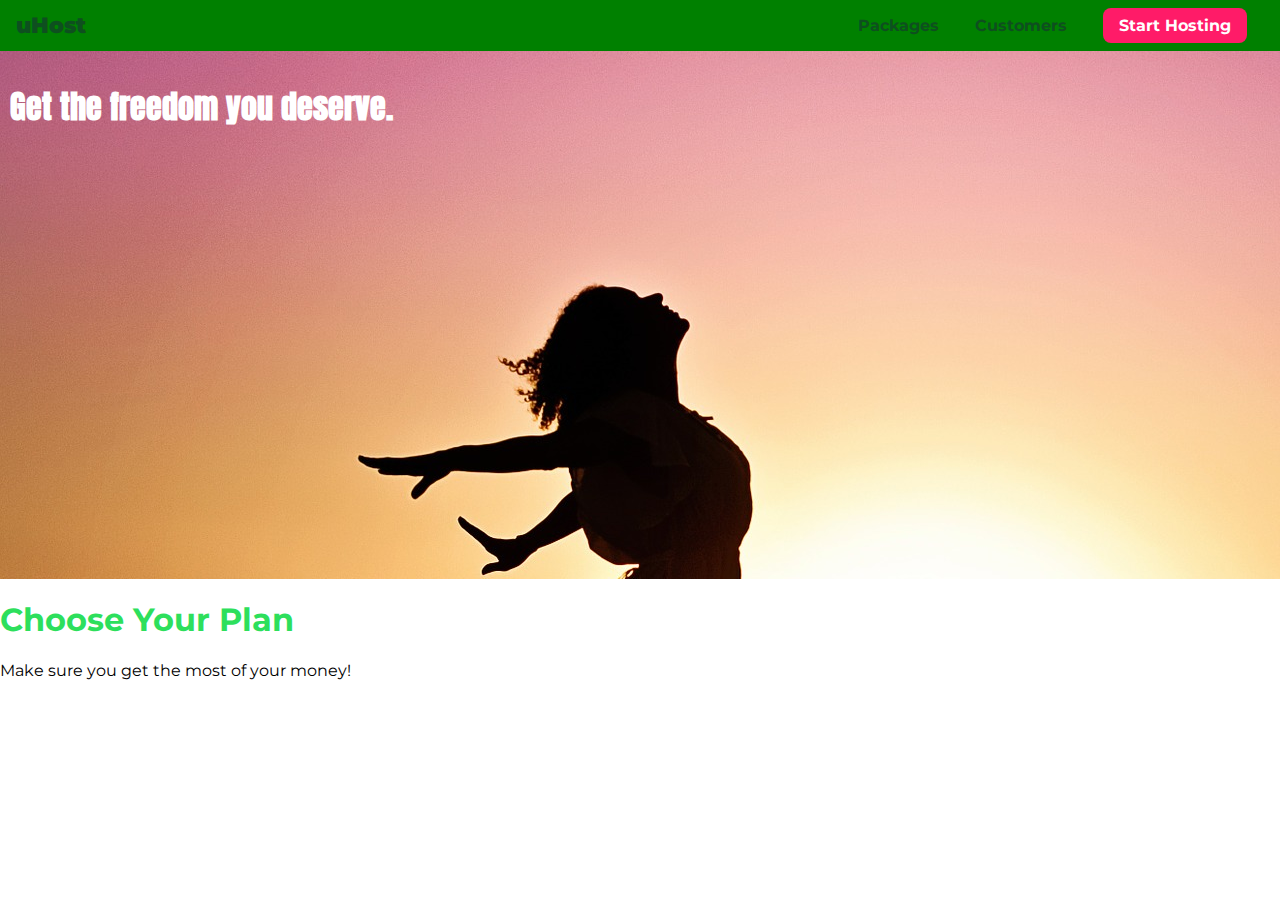
==== basics-01/index.html @ 537bc8cd "Initial Commit" ====
<!DOCTYPE html>
<html lang="en">

<head>
    <meta charset="UTF-8">
    <meta http-equiv="X-UA-Compatible" content="ie=edge">
    <title>uHost</title>
    <link rel="shortcut icon" href="favicon.png">
    <link href="https://fonts.googleapis.com/css2?family=Anton&family=Montserrat:wght@400;900&display=swap" rel="stylesheet">
    <link rel="stylesheet" href="main.css">
</head>

<body>
    <header class="main-header">
        <div>
            <a href="index.html" class="main-header__brand">
                uHost
            </a>
        </div>
        <nav class="main-nav">
            <ul class="main-nav__items">
                <li class="main-nav__item">
                    <a href="packages/index.html">Packages</a>
                </li>
                <li class="main-nav__item">
                    <a href="customers/index.html">Customers</a>
                </li>
                <li class="main-nav__item main-nav__item--cta">
                    <a href="start-hosting/index.html">Start Hosting</a>
                </li>
            </ul>
        </nav>
    </header>

    <main>
        <section id="product-overview">
            <h1>Get the freedom you deserve.</h1>
        </section>
        <section id="plans">
            <h1 class="section-title">Choose Your Plan</h1>
            <p>Make sure you get the most of your money!</p>
        </section>
    </main>
</body>

</html>
---- basics-01/main.css ----
* {
  box-sizing: border-box;
}

body {
  font-family: 'Montserrat', sans-serif;
  margin: 0;
}

#product-overview {
  background: url("freedom.jpg");
  padding: 10px;
  /* margin: 10px; */
  /* border-style: solid;
  border-color: black;
  border-width: 5px; */
  /* Below is the shorthand of the above border-* properties */
  /*border: 5px solid black;*/
  width: 100%;
  height: 528px;
}

#product-overview h1 {
  color: white;
  font-family: 'Anton', sans-serif;
}

.section-title {
  color: #2ddf5c;
}

/* h1 {
  font-family: sans-serif;
} */

.main-header {
  background: green;
  padding: 8px 16px;
  width: 100%;
}

.main-nav__item {
  display: inline-block;
  margin: 0 16px;
}

/* .main-nav__item > a::after {
  content: ' (Link)';
  color: red;
} */

.main-nav__item > a {
  color: #0e4f1f;
  text-decoration: none;
  font-weight: bold;
  padding: 3px 0;
}

.main-nav__item > a:hover,
.main-nav__item > a:active {
  color: white;
  border-bottom: 5px solid white;
}

.main-nav__item--cta {
  padding: 8px 0;
}

.main-nav__item--cta > a {
  color: white;
  background-color: #ff1b68;
  padding: 8px 16px;
  border-radius: 8px;
}

.main-nav__item--cta > a:hover,
.main-nav__item--cta > a:active {
  color: #ff1b68;
  background-color: white;
  border: none;
}

.main-nav__items {
  margin: 0;
  padding: 0;
  list-style: none;
}

.main-header > div {
  display: inline-block;
  vertical-align: middle;
}

.main-header__brand {
  color: #0e4f1f;
  text-decoration: none;
  font-weight: 900;
  font-size: 22px;
}

.main-nav {
  display: inline-block;
  text-align: right;
  width: calc(100% - 75px);
  vertical-align: middle;
}

/* p::first-letter { 
  color: red;
  font-size: 20px;
} */
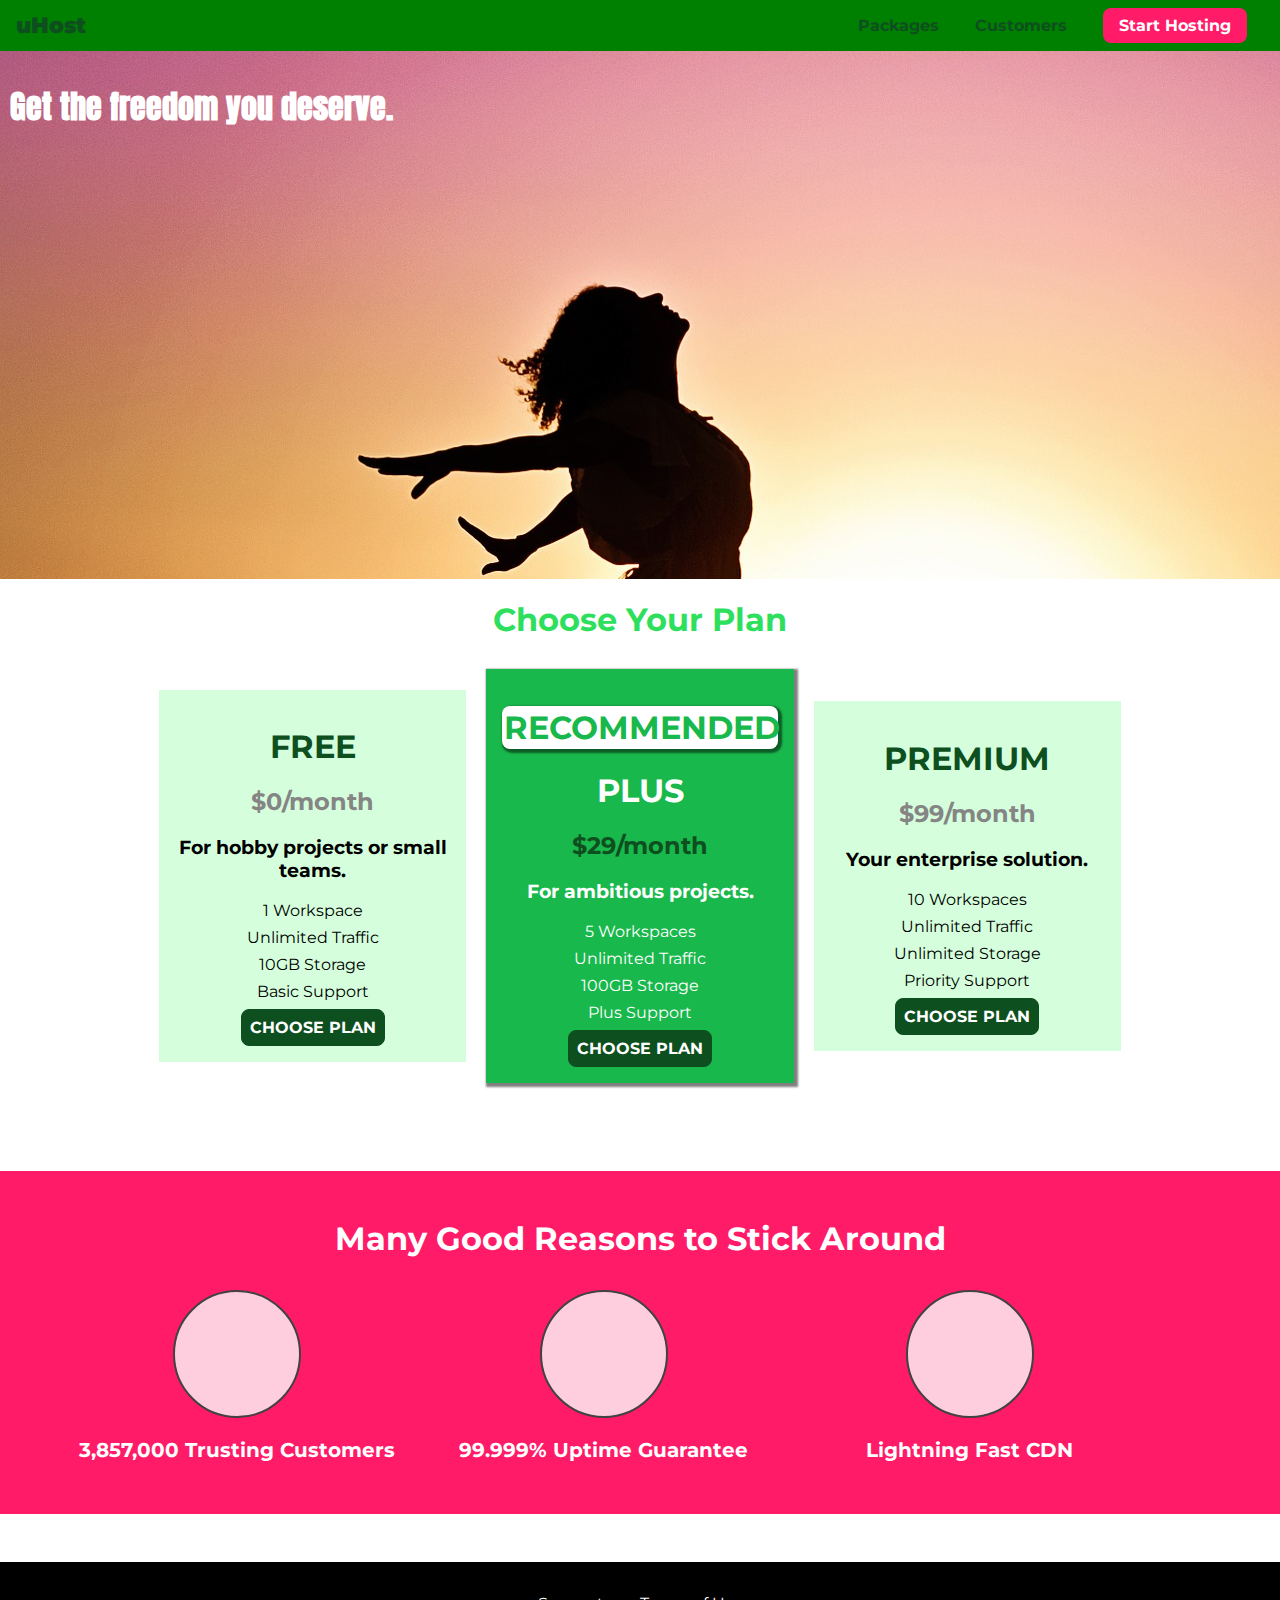
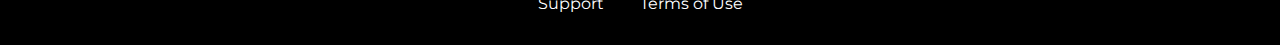
==== commit 7cb9d920: "feat: do module practicing the basics" ====
--- a/basics-01/index.html
+++ b/basics-01/index.html
@@ -7,6 +7,7 @@
     <title>uHost</title>
     <link rel="shortcut icon" href="favicon.png">
     <link href="https://fonts.googleapis.com/css2?family=Anton&family=Montserrat:wght@400;900&display=swap" rel="stylesheet">
+    <link rel="stylesheet" href="shared.css">
     <link rel="stylesheet" href="main.css">
 </head>
 
@@ -38,9 +39,89 @@
         </section>
         <section id="plans">
             <h1 class="section-title">Choose Your Plan</h1>
-            <p>Make sure you get the most of your money!</p>
+            <!-- <p>Make sure you get the most of your money!</p> -->
+            <div class="plan__list">
+                <article class="plan">
+                    <h1 class="plan__title">FREE</h1>
+                    <h2 class="plan__price">$0/month</h2>
+                    <h3>For hobby projects or small teams.</h3>
+                    <ul class="plan__features">
+                        <li class="plan__feature">1 Workspace</li>
+                        <li class="plan__feature">Unlimited Traffic</li>
+                        <li class="plan__feature">10GB Storage</li>
+                        <li class="plan__feature">Basic Support</li>
+                    </ul>
+                    <div>
+                        <button class="button">CHOOSE PLAN</button>
+                    </div>
+                </article>
+                <article class="plan plan--highlighted">
+                    <h1 class="plan__annotation">RECOMMENDED</h1>
+                    <h1 class="plan__title">PLUS</h1>
+                    <h2 class="plan__price">$29/month</h2>
+                    <h3>For ambitious projects.</h3>
+                    <ul class="plan__features">
+                        <li class="plan__feature">5 Workspaces</li>
+                        <li class="plan__feature">Unlimited Traffic</li>
+                        <li class="plan__feature">100GB Storage</li>
+                        <li class="plan__feature">Plus Support</li>
+                    </ul>
+                    <div>
+                        <button class="button">CHOOSE PLAN</button>
+                    </div>
+                </article>
+                <article class="plan">
+                    <h1 class="plan__title">PREMIUM</h1>
+                    <h2 class="plan__price">$99/month</h2>
+                    <h3>Your enterprise solution.</h3>
+                    <ul class="plan__features">
+                        <li class="plan__feature">10 Workspaces</li>
+                        <li class="plan__feature">Unlimited Traffic</li>
+                        <li class="plan__feature">Unlimited Storage</li>
+                        <li class="plan__feature">Priority Support</li>
+                    </ul>
+                    <div>
+                        <button class="button">CHOOSE PLAN</button>
+                    </div>
+                </article>
+            </div>
+        </section>
+        <section id="key-features">
+            <h1 class="section-title">Many Good Reasons to Stick Around</h1>
+            <ul>
+                <li class="key-feature">
+                    <div class="key-feature__image">
+
+                    </div>
+                    <p class="key-feature__description">3,857,000 Trusting Customers</p>
+                </li>
+                <li class="key-feature">
+                    <div class="key-feature__image">
+
+                    </div>
+                    <p class="key-feature__description">99.999% Uptime Guarantee</p>
+                </li>
+                <li class="key-feature">
+                    <div class="key-feature__image">
+
+                    </div>
+                    <p class="key-feature__description">Lightning Fast CDN</p>
+                </li>
+            </ul>
         </section>
     </main>
+    <footer class="main-footer">
+        <nav>
+            <ul class="main-footer__links">
+                <li class="main-footer__link">
+                    <a href="#">Support</a>
+                </li>
+                <li class="main-footer__link">
+                    <a href="#">Terms of Use</a>
+                </li>
+            </ul>
+        </nav>
+    </footer>
 </body>
 
 </html>--- a/basics-01/shared.css
+++ b/basics-01/shared.css
@@ -0,0 +1,134 @@
+.button {
+  background: #0e4f1f;
+  color: white;
+  font: inherit;
+  border: 1.5px solid #0e4f1f;
+  padding: 8px;
+  border-radius: 8px;
+  font-weight: bold;
+  cursor: pointer;
+}
+
+.button:hover,
+.buton:active {
+  background: white;
+  color: #0e4f1f;
+}
+
+.button:focus {
+  outline: none;
+}
+.main-header {
+  background: green;
+  padding: 8px 16px;
+  width: 100%;
+}
+
+.main-nav__item {
+  display: inline-block;
+  margin: 0 16px;
+}
+
+/* .main-nav__item > a::after {
+  content: ' (Link)';
+  color: red;
+} */
+
+.main-nav__item > a {
+  color: #0e4f1f;
+  text-decoration: none;
+  font-weight: bold;
+  padding: 3px 0;
+}
+
+.main-nav__item > a:hover,
+.main-nav__item > a:active {
+  color: white;
+  border-bottom: 5px solid white;
+}
+
+.main-nav__item--cta {
+  padding: 8px 0;
+}
+
+.main-nav__item--cta > a {
+  color: white;
+  background-color: #ff1b68;
+  padding: 8px 16px;
+  border-radius: 8px;
+}
+
+.main-nav__item--cta > a:hover,
+.main-nav__item--cta > a:active {
+  color: #ff1b68;
+  background-color: white;
+  border: none;
+}
+
+.main-nav__items {
+  margin: 0;
+  padding: 0;
+  list-style: none;
+}
+
+.main-header > div {
+  display: inline-block;
+  vertical-align: middle;
+}
+
+.main-header__brand {
+  color: #0e4f1f;
+  text-decoration: none;
+  font-weight: 900;
+  font-size: 22px;
+}
+
+.main-nav {
+  display: inline-block;
+  text-align: right;
+  width: calc(100% - 75px);
+  vertical-align: middle;
+}
+
+/* p::first-letter { 
+  color: red;
+  font-size: 20px;
+} */
+
+.main-footer {
+  background: black;
+  /* color: white; */
+  padding: 32px;
+  margin-top: 48px;
+}
+
+.main-footer__links {
+  list-style: none;
+  margin: 0;
+  padding: 0;
+  text-align: center;
+}
+
+.main-footer__link {
+  display: inline-block;
+  margin: 0 16px;
+}
+
+.main-footer__link a {
+  color: white;
+  text-decoration: none;
+}
+
+.main-footer__link a:hover,
+.main-footer__link a:active {
+  color: #ccc;
+}
+
+* {
+  box-sizing: border-box;
+}
+
+body {
+  font-family: 'Montserrat', sans-serif;
+  margin: 0;
+}
--- a/basics-01/main.css
+++ b/basics-01/main.css
@@ -1,14 +1,5 @@
-* {
-  box-sizing: border-box;
-}
-
-body {
-  font-family: 'Montserrat', sans-serif;
-  margin: 0;
-}
-
 #product-overview {
-  background: url("freedom.jpg");
+  background: url('freedom.jpg');
   padding: 10px;
   /* margin: 10px; */
   /* border-style: solid;
@@ -25,87 +16,102 @@
   font-family: 'Anton', sans-serif;
 }
 
+.plan__list {
+  width: 80%;
+  text-align: center;
+  margin: auto;
+}
+
+.plan {
+  background: #d5ffdc;
+  text-align: center;
+  padding: 16px;
+  margin: 8px;
+  display: inline-block;
+  width: 30%;
+  vertical-align: middle;
+}
+
+.plan--highlighted {
+  background: #19b84c;
+  color: white;
+  box-shadow: 2px 2px 2px 2px rgba(0, 0, 0, 0.5);
+}
+
+.plan__annotation {
+  background: white;
+  color: #19b84c;
+  padding: 2px;
+  box-shadow: 2px 2px 2px 2px rgba(0, 0, 0, 0.5);
+  border-radius: 8px;
+}
+
+.plan__title {
+  color: #0e4f1f;
+}
+
+.plan__price {
+  color: #858585;
+}
+
+.plan--highlighted .plan__title {
+  color: white;
+}
+
+.plan--highlighted .plan__price {
+  color: #0e4f1f;
+}
+
+.plan__features {
+  list-style: none;
+  margin: 0;
+  padding: 0;
+}
+
+/*.plan__features > li*/
+.plan__feature {
+  margin: 8px 0px;
+}
+
+#key-features {
+  background: #ff1b68;
+  margin-top: 80px;
+  padding: 16px;
+}
+
+#key-features .section-title {
+  color: white;
+  margin: 32px;
+}
+
+.key-feature {
+  display: inline-block;
+  width: 30%;
+  vertical-align: middle;
+}
+
+.key-feature__image {
+  background: #ffcede;
+  border-radius: 50%;
+  width: 128px;
+  height: 128px;
+  margin: auto;
+  border: 2px solid #424242;
+  border-radius: 50%;
+}
+
+.key-feature__description {
+  text-align: center;
+  font-weight: bold;
+  color: white;
+  font-size: 20px;
+}
+
 .section-title {
   color: #2ddf5c;
+  text-align: center;
 }
 
 /* h1 {
   font-family: sans-serif;
 } */
-
-.main-header {
-  background: green;
-  padding: 8px 16px;
-  width: 100%;
-}
-
-.main-nav__item {
-  display: inline-block;
-  margin: 0 16px;
-}
-
-/* .main-nav__item > a::after {
-  content: ' (Link)';
-  color: red;
-} */
-
-.main-nav__item > a {
-  color: #0e4f1f;
-  text-decoration: none;
-  font-weight: bold;
-  padding: 3px 0;
-}
-
-.main-nav__item > a:hover,
-.main-nav__item > a:active {
-  color: white;
-  border-bottom: 5px solid white;
-}
-
-.main-nav__item--cta {
-  padding: 8px 0;
-}
-
-.main-nav__item--cta > a {
-  color: white;
-  background-color: #ff1b68;
-  padding: 8px 16px;
-  border-radius: 8px;
-}
-
-.main-nav__item--cta > a:hover,
-.main-nav__item--cta > a:active {
-  color: #ff1b68;
-  background-color: white;
-  border: none;
-}
-
-.main-nav__items {
-  margin: 0;
-  padding: 0;
-  list-style: none;
-}
-
-.main-header > div {
-  display: inline-block;
-  vertical-align: middle;
-}
-
-.main-header__brand {
-  color: #0e4f1f;
-  text-decoration: none;
-  font-weight: 900;
-  font-size: 22px;
-}
-
-.main-nav {
-  display: inline-block;
-  text-align: right;
-  width: calc(100% - 75px);
-  vertical-align: middle;
-}
-
-/* p::first-letter { 
-  color: red;
-  font-size: 20px;
-} */
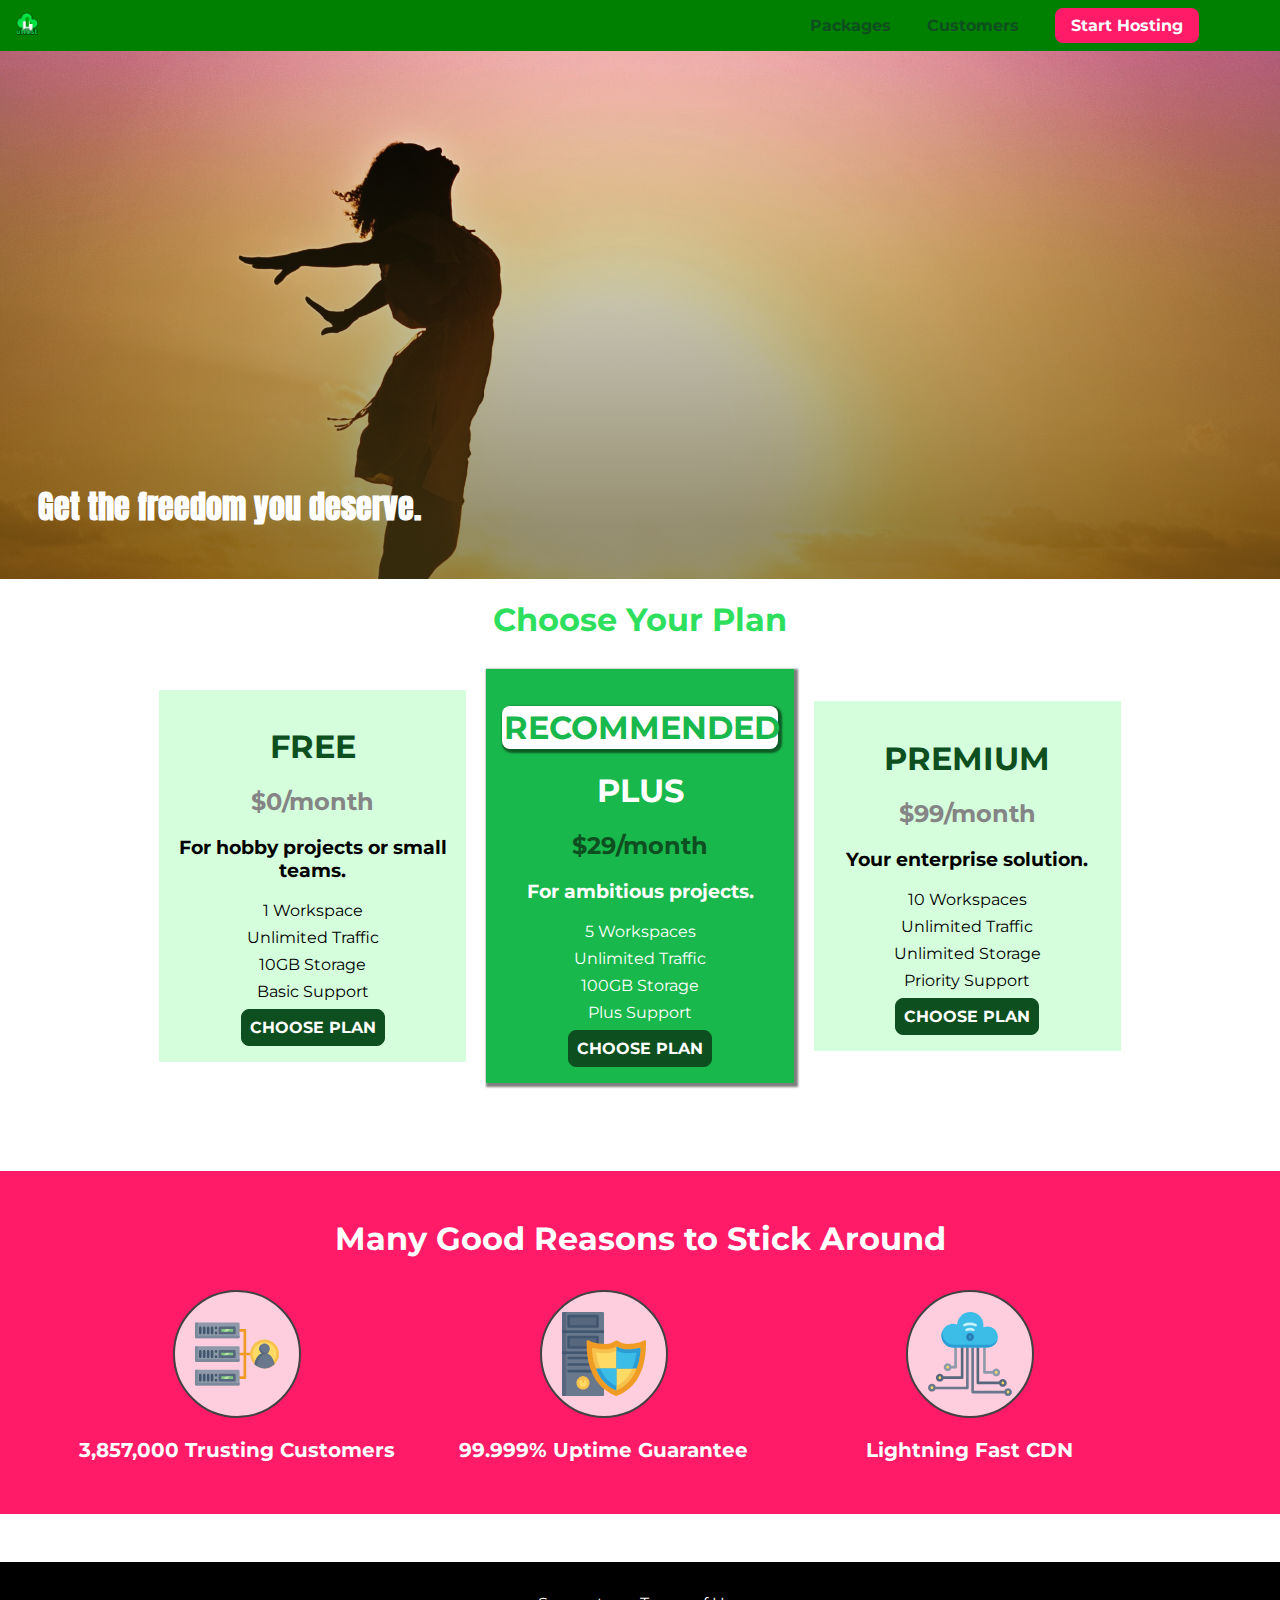
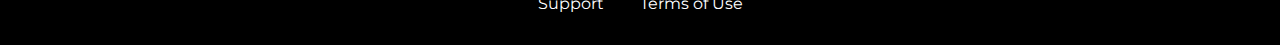
==== commit 286b7f3b: "feat: complete position and images modules" ====
--- a/basics-01/index.html
+++ b/basics-01/index.html
@@ -15,7 +15,7 @@
     <header class="main-header">
         <div>
             <a href="index.html" class="main-header__brand">
-                uHost
+                <img src="images/uhost-icon.png" alt="uHost - Your favorite hosting company" />
             </a>
         </div>
         <nav class="main-nav">
@@ -91,19 +91,184 @@
             <ul>
                 <li class="key-feature">
                     <div class="key-feature__image">
-
+                        <svg viewBox="0 0 512 512">
+                            <path style="fill:#F09B24;" d="M344,248h-32V112c0-4.418-3.582-8-8-8h-40c-4.418,0-8,3.582-8,8s3.582,8,8,8h32v128h-32  c-4.418,0-8,3.582-8,8s3.582,8,8,8h32v128h-32c-4.418,0-8,3.582-8,8s3.582,8,8,8h40c4.418,0,8-3.582,8-8V264h32c4.418,0,8-3.582,8-8  S348.418,248,344,248z"
+                            />
+                            <path style="fill:#8E9AA9;" d="M264,64H8c-4.418,0-8,3.582-8,8v80c0,4.418,3.582,8,8,8h256c4.418,0,8-3.582,8-8V72  C272,67.582,268.418,64,264,64z"
+                            />
+                            <path style="fill:#7C899B;" d="M24,144c-4.418,0-8-3.582-8-8V64H8c-4.418,0-8,3.582-8,8v80c0,4.418,3.582,8,8,8h256  c4.418,0,8-3.582,8-8v-8H24z"
+                            />
+                            <rect x="152" y="96" style="fill:#B8E3A8;" width="88" height="32" />
+                            <g>
+                                <polygon style="fill:#7EC97D;" points="152,96 152,128 166,128 198,96  " />
+                                <polygon style="fill:#7EC97D;" points="220,96 188,128 240,128 240,96  " />
+                            </g>
+                            <path style="fill:#56677E;" d="M240,136h-88c-4.418,0-8-3.582-8-8V96c0-4.418,3.582-8,8-8h88c4.418,0,8,3.582,8,8v32  C248,132.418,244.418,136,240,136z M160,120h72v-16h-72V120z"
+                            />
+                            <g>
+                                <path style="fill:#435670;" d="M32,136c-4.418,0-8-3.582-8-8V96c0-4.418,3.582-8,8-8s8,3.582,8,8v32C40,132.418,36.418,136,32,136z   "
+                                />
+                                <path style="fill:#435670;" d="M56,136c-4.418,0-8-3.582-8-8V96c0-4.418,3.582-8,8-8s8,3.582,8,8v32C64,132.418,60.418,136,56,136z   "
+                                />
+                                <path style="fill:#435670;" d="M80,136c-4.418,0-8-3.582-8-8V96c0-4.418,3.582-8,8-8s8,3.582,8,8v32C88,132.418,84.418,136,80,136z   "
+                                />
+                                <path style="fill:#435670;" d="M104,136c-4.418,0-8-3.582-8-8V96c0-4.418,3.582-8,8-8s8,3.582,8,8v32   C112,132.418,108.418,136,104,136z"
+                                />
+                                <path style="fill:#435670;" d="M128,105c-4.418,0-8-3.582-8-8v-1c0-4.418,3.582-8,8-8s8,3.582,8,8v1   C136,101.418,132.418,105,128,105z"
+                                />
+                                <path style="fill:#435670;" d="M128,136c-4.418,0-8-3.582-8-8v-1c0-4.418,3.582-8,8-8s8,3.582,8,8v1   C136,132.418,132.418,136,128,136z"
+                                />
+                            </g>
+                            <path style="fill:#8E9AA9;" d="M264,208H8c-4.418,0-8,3.582-8,8v80c0,4.418,3.582,8,8,8h256c4.418,0,8-3.582,8-8v-80  C272,211.582,268.418,208,264,208z"
+                            />
+                            <path style="fill:#7C899B;" d="M24,288c-4.418,0-8-3.582-8-8v-72H8c-4.418,0-8,3.582-8,8v80c0,4.418,3.582,8,8,8h256  c4.418,0,8-3.582,8-8v-8H24z"
+                            />
+                            <rect x="152" y="240" style="fill:#B8E3A8;" width="88" height="32" />
+                            <g>
+                                <polygon style="fill:#7EC97D;" points="152,240 152,272 166,272 198,240  " />
+                                <polygon style="fill:#7EC97D;" points="220,240 188,272 240,272 240,240  " />
+                            </g>
+                            <path style="fill:#56677E;" d="M240,280h-88c-4.418,0-8-3.582-8-8v-32c0-4.418,3.582-8,8-8h88c4.418,0,8,3.582,8,8v32  C248,276.418,244.418,280,240,280z M160,264h72v-16h-72V264z"
+                            />
+                            <g>
+                                <path style="fill:#435670;" d="M32,280c-4.418,0-8-3.582-8-8v-32c0-4.418,3.582-8,8-8s8,3.582,8,8v32C40,276.418,36.418,280,32,280   z"
+                                />
+                                <path style="fill:#435670;" d="M56,280c-4.418,0-8-3.582-8-8v-32c0-4.418,3.582-8,8-8s8,3.582,8,8v32C64,276.418,60.418,280,56,280   z"
+                                />
+                                <path style="fill:#435670;" d="M80,280c-4.418,0-8-3.582-8-8v-32c0-4.418,3.582-8,8-8s8,3.582,8,8v32C88,276.418,84.418,280,80,280   z"
+                                />
+                                <path style="fill:#435670;" d="M104,280c-4.418,0-8-3.582-8-8v-32c0-4.418,3.582-8,8-8s8,3.582,8,8v32   C112,276.418,108.418,280,104,280z"
+                                />
+                                <path style="fill:#435670;" d="M128,249c-4.418,0-8-3.582-8-8v-1c0-4.418,3.582-8,8-8s8,3.582,8,8v1   C136,245.418,132.418,249,128,249z"
+                                />
+                                <path style="fill:#435670;" d="M128,280c-4.418,0-8-3.582-8-8v-1c0-4.418,3.582-8,8-8s8,3.582,8,8v1   C136,276.418,132.418,280,128,280z"
+                                />
+                            </g>
+                            <path style="fill:#8E9AA9;" d="M264,352H8c-4.418,0-8,3.582-8,8v80c0,4.418,3.582,8,8,8h256c4.418,0,8-3.582,8-8v-80  C272,355.582,268.418,352,264,352z"
+                            />
+                            <path style="fill:#7C899B;" d="M24,432c-4.418,0-8-3.582-8-8v-72H8c-4.418,0-8,3.582-8,8v80c0,4.418,3.582,8,8,8h256  c4.418,0,8-3.582,8-8v-8H24z"
+                            />
+                            <rect x="152" y="384" style="fill:#B8E3A8;" width="88" height="32" />
+                            <g>
+                                <polygon style="fill:#7EC97D;" points="152,384 152,416 166,416 198,384  " />
+                                <polygon style="fill:#7EC97D;" points="220,384 188,416 240,416 240,384  " />
+                            </g>
+                            <path style="fill:#56677E;" d="M240,424h-88c-4.418,0-8-3.582-8-8v-32c0-4.418,3.582-8,8-8h88c4.418,0,8,3.582,8,8v32  C248,420.418,244.418,424,240,424z M160,408h72v-16h-72V408z"
+                            />
+                            <g>
+                                <path style="fill:#435670;" d="M32,424c-4.418,0-8-3.582-8-8v-32c0-4.418,3.582-8,8-8s8,3.582,8,8v32C40,420.418,36.418,424,32,424   z"
+                                />
+                                <path style="fill:#435670;" d="M56,424c-4.418,0-8-3.582-8-8v-32c0-4.418,3.582-8,8-8s8,3.582,8,8v32C64,420.418,60.418,424,56,424   z"
+                                />
+                                <path style="fill:#435670;" d="M80,424c-4.418,0-8-3.582-8-8v-32c0-4.418,3.582-8,8-8s8,3.582,8,8v32C88,420.418,84.418,424,80,424   z"
+                                />
+                                <path style="fill:#435670;" d="M104,424c-4.418,0-8-3.582-8-8v-32c0-4.418,3.582-8,8-8s8,3.582,8,8v32   C112,420.418,108.418,424,104,424z"
+                                />
+                                <path style="fill:#435670;" d="M128,393c-4.418,0-8-3.582-8-8v-1c0-4.418,3.582-8,8-8s8,3.582,8,8v1   C136,389.418,132.418,393,128,393z"
+                                />
+                                <path style="fill:#435670;" d="M128,424c-4.418,0-8-3.582-8-8v-1c0-4.418,3.582-8,8-8s8,3.582,8,8v1   C136,420.418,132.418,424,128,424z"
+                                />
+                            </g>
+                            <path style="fill:#F7C14D;" d="M424,168c-48.523,0-88,39.477-88,88s39.477,88,88,88s88-39.477,88-88S472.523,168,424,168z" />
+                            <path style="fill:#FFDB66;" d="M424,184c-39.701,0-72,32.299-72,72s32.299,72,72,72s72-32.299,72-72S463.701,184,424,184z" />
+                            <path style="fill:#69788D;" d="M484.893,314.16C476.393,274.588,451.922,248,424,248s-52.393,26.588-60.893,66.16  c-0.605,2.82,0.354,5.749,2.511,7.664C381.731,336.124,402.465,344,424,344s42.269-7.876,58.381-22.176  C484.539,319.909,485.498,316.98,484.893,314.16z"
+                            />
+                            <path style="fill:#56677E;" d="M434.053,249.171C430.768,248.403,427.411,248,424,248c-27.922,0-52.393,26.588-60.893,66.16  c-0.605,2.82,0.354,5.749,2.511,7.664c3.383,3.002,6.979,5.703,10.734,8.125C384.904,286.243,407.373,255.378,434.053,249.171z"
+                            />
+                            <path style="fill:#69788D;" d="M424,192c-17.645,0-32,14.355-32,32s14.355,32,32,32s32-14.355,32-32S441.645,192,424,192z" />
+                            <path style="fill:#56677E;" d="M432,248c-17.645,0-32-14.355-32-32c0-6.783,2.128-13.076,5.742-18.258  C397.444,203.53,392,213.138,392,224c0,17.645,14.355,32,32,32c10.862,0,20.471-5.444,26.258-13.742  C445.076,245.872,438.783,248,432,248z"
+                            />
+
+                        </svg>
                     </div>
                     <p class="key-feature__description">3,857,000 Trusting Customers</p>
                 </li>
                 <li class="key-feature">
                     <div class="key-feature__image">
-
+                        <svg viewBox="0 0 512 512">
+                            <path style="fill:#69788D;" d="M248,0H8C3.582,0,0,3.582,0,8v496c0,4.418,3.582,8,8,8h240c4.418,0,8-3.582,8-8V8  C256,3.582,252.418,0,248,0z"
+                            />
+                            <path style="fill:#56677E;" d="M24,504V8c0-4.418,3.582-8,8-8H8C3.582,0,0,3.582,0,8v496c0,4.418,3.582,8,8,8h24  C27.582,512,24,508.418,24,504z"
+                            />
+                            <g>
+                                <rect x="0" y="112" style="fill:#435670;" width="256" height="16" />
+                                <rect x="0" y="240" style="fill:#435670;" width="256" height="16" />
+                            </g>
+                            <path style="fill:#F7C14D;" d="M128,392c-22.056,0-40,17.944-40,40s17.944,40,40,40s40-17.944,40-40S150.056,392,128,392z" />
+                            <path style="fill:#FFDB66;" d="M128,408c-13.233,0-24,10.767-24,24s10.767,24,24,24s24-10.767,24-24S141.233,408,128,408z" />
+                            <path style="fill:#F7C14D;" d="M128,392c-2.739,0-5.414,0.278-8,0.805V424c0,4.418,3.582,8,8,8c4.418,0,8-3.582,8-8v-31.195  C133.414,392.278,130.739,392,128,392z"
+                            />
+                            <g>
+                                <path style="fill:#435670;" d="M216,288H40c-4.418,0-8-3.582-8-8s3.582-8,8-8h176c4.418,0,8,3.582,8,8S220.418,288,216,288z"
+                                />
+                                <path style="fill:#435670;" d="M216,328H40c-4.418,0-8-3.582-8-8s3.582-8,8-8h176c4.418,0,8,3.582,8,8S220.418,328,216,328z"
+                                />
+                                <path style="fill:#435670;" d="M216,368H40c-4.418,0-8-3.582-8-8s3.582-8,8-8h176c4.418,0,8,3.582,8,8S220.418,368,216,368z"
+                                />
+                                <path style="fill:#435670;" d="M216,16H40c-4.418,0-8,3.582-8,8v64c0,4.418,3.582,8,8,8h176c4.418,0,8-3.582,8-8V24   C224,19.582,220.418,16,216,16z"
+                                />
+                            </g>
+                            <rect x="48" y="32" style="fill:#56677E;" width="160" height="48" />
+                            <path style="fill:#435670;" d="M216,144H40c-4.418,0-8,3.582-8,8v64c0,4.418,3.582,8,8,8h176c4.418,0,8-3.582,8-8v-64  C224,147.582,220.418,144,216,144z"
+                            />
+                            <rect x="48" y="160" style="fill:#56677E;" width="160" height="48" />
+                            <path style="fill:#F09B24;" d="M511.747,180.237c-0.194-6.537-8.107-10.107-13.135-5.894c-5.6,4.693-42.904,21.282-98.514,21.282  c-33.45,0-64.625-20.999-64.929-21.206c-2.9-1.991-6.764-1.85-9.512,0.346c-2.677,2.135-27.201,20.86-63.793,20.86  c-55.607,0-92.914-16.589-98.515-21.282c-5.028-4.211-12.941-0.645-13.135,5.894c-1.634,54.834,4.655,105.941,18.693,151.903  c12.096,39.604,29.759,74.047,52.497,102.373c27.538,34.304,62.743,59.882,104.66,76.045c3.069,1.918,6.757,1.921,9.83,0  c41.917-16.163,77.122-41.741,104.66-76.045c22.738-28.326,40.401-62.77,52.497-102.373  C507.092,286.179,513.381,235.071,511.747,180.237z"
+                            />
+                            <path style="fill:#F7C14D;" d="M476.21,221.226c-1.953-1.631-4.568-2.235-7.036-1.628c-21.686,5.327-44.926,8.028-69.075,8.028  c-25.926,0-49.633-8.975-64.955-16.504c-2.307-1.134-5.016-1.091-7.284,0.116c-14.059,7.477-36.919,16.388-65.994,16.388  c-24.153,0-47.394-2.701-69.075-8.028c-5.155-1.268-10.221,2.966-9.894,8.261c2.077,33.693,7.668,65.635,16.616,94.935  c22.774,74.565,66.139,126.334,128.888,153.868c2.032,0.891,4.397,0.891,6.43,0c61.777-27.107,104.716-78.876,127.62-153.868  c8.948-29.3,14.539-61.241,16.616-94.935C479.224,225.319,478.163,222.856,476.21,221.226z"
+                            />
+                            <path style="fill:#FFDB66;" d="M331.609,451.727c-52.604-25.289-89.304-70.987-109.144-135.944  c-6.532-21.39-11.162-44.336-13.82-68.447c17.133,2.852,34.952,4.291,53.22,4.291c29.394,0,53.376-7.793,69.978-15.561  c17.44,7.736,41.656,15.561,68.256,15.561c18.267,0,36.085-1.439,53.219-4.291c-2.659,24.112-7.288,47.06-13.82,68.448  C419.545,381.108,383.27,426.805,331.609,451.727z"
+                            />
+                            <g>
+                                <path style="fill:#2C9DD4;" d="M479.066,227.858c0.157-2.539-0.903-5.002-2.856-6.633s-4.568-2.235-7.036-1.628   c-21.686,5.327-44.926,8.028-69.075,8.028c-25.926,0-49.633-8.975-64.955-16.504c-1.057-0.52-2.2-0.78-3.345-0.806l-0.072,133.351   h123.601c2.556-6.746,4.933-13.702,7.123-20.874C471.398,293.493,476.989,261.552,479.066,227.858z"
+                                />
+                                <path style="fill:#2C9DD4;" d="M206.658,343.667c24.153,63.42,65.028,108.108,121.743,132.995c1.031,0.452,2.147,0.673,3.263,0.666   l0.063-133.661H206.658z"
+                                />
+                            </g>
+                            <g>
+                                <path style="fill:#3CBDE8;" d="M439.497,315.783c6.532-21.389,11.161-44.336,13.82-68.448c-17.134,2.852-34.952,4.291-53.219,4.291   c-26.6,0-50.815-7.824-68.256-15.561l-0.116,107.601h97.758C433.179,334.807,436.524,325.518,439.497,315.783z"
+                                />
+                                <path style="fill:#3CBDE8;" d="M232.523,343.667c21.144,50.298,54.363,86.56,99.087,108.06l0.117-108.06H232.523z" />
+                            </g>
+                        </svg>
                     </div>
                     <p class="key-feature__description">99.999% Uptime Guarantee</p>
                 </li>
                 <li class="key-feature">
                     <div class="key-feature__image">
-
+                        <svg viewBox="0 0 512 512">
+                            <path style="fill:#8E9AA9;" d="M168,200c-4.418,0-8,3.582-8,8v120h-17.376c-3.302-9.311-12.194-16-22.624-16  c-13.234,0-24,10.767-24,24s10.766,24,24,24c10.429,0,19.321-6.689,22.624-16H168c4.418,0,8-3.582,8-8V208  C176,203.582,172.418,200,168,200z"
+                            />
+                            <path style="fill:#FFDB66;" d="M120,328c-4.411,0-8,3.589-8,8s3.589,8,8,8s8-3.589,8-8S124.411,328,120,328z" />
+                            <path style="fill:#56677E;" d="M208,200c-4.418,0-8,3.582-8,8v184H94.624C91.322,382.689,82.43,376,72,376  c-13.234,0-24,10.767-24,24s10.766,24,24,24c10.429,0,19.321-6.689,22.624-16H208c4.418,0,8-3.582,8-8V208  C216,203.582,212.418,200,208,200z"
+                            />
+                            <path style="fill:#FFDB66;" d="M72,392c-4.411,0-8,3.589-8,8s3.589,8,8,8s8-3.589,8-8S76.411,392,72,392z" />
+                            <path style="fill:#69788D;" d="M240,208c-4.418,0-8,3.582-8,8v239H47.24c-2.671-10.34-12.078-18-23.24-18c-13.234,0-24,10.767-24,24  s10.766,24,24,24c9.666,0,18.009-5.747,21.809-14H240c4.418,0,8-3.582,8-8V216C248,211.582,244.418,208,240,208z"
+                            />
+                            <path style="fill:#FFDB66;" d="M24,453c-4.411,0-8,3.589-8,8s3.589,8,8,8s8-3.589,8-8S28.411,453,24,453z" />
+                            <path style="fill:#69788D;" d="M488,464c-10.429,0-19.321,6.689-22.624,16H280V208c0-4.418-3.582-8-8-8s-8,3.582-8,8v280  c0,4.418,3.582,8,8,8h193.376c3.302,9.311,12.194,16,22.624,16c13.234,0,24-10.767,24-24S501.234,464,488,464z"
+                            />
+                            <path style="fill:#FFDB66;" d="M488,480c-4.411,0-8,3.589-8,8s3.589,8,8,8s8-3.589,8-8S492.411,480,488,480z" />
+                            <path style="fill:#56677E;" d="M456,408c-10.429,0-19.321,6.689-22.624,16H312V208c0-4.418-3.582-8-8-8s-8,3.582-8,8v224  c0,4.418,3.582,8,8,8h129.376c3.302,9.311,12.194,16,22.624,16c13.234,0,24-10.767,24-24S469.234,408,456,408z"
+                            />
+                            <path style="fill:#FFDB66;" d="M456,424c-4.411,0-8,3.589-8,8s3.589,8,8,8s8-3.589,8-8S460.411,424,456,424z" />
+                            <path style="fill:#8E9AA9;" d="M416,344c-10.429,0-19.321,6.689-22.624,16H352V208c0-4.418-3.582-8-8-8s-8,3.582-8,8v160  c0,4.418,3.582,8,8,8h49.376c3.302,9.311,12.194,16,22.624,16c13.234,0,24-10.767,24-24S429.234,344,416,344z"
+                            />
+                            <path style="fill:#FFDB66;" d="M416,360c-4.411,0-8,3.589-8,8s3.589,8,8,8s8-3.589,8-8S420.411,360,416,360z" />
+                            <path style="fill:#3CBDE8;" d="M362,88c-8.741,0-17.231,1.751-25.06,5.085C337.646,88.797,338,84.43,338,80  c0-44.112-35.888-80-80-80c-42.823,0-77.895,33.816-79.909,76.149C170.393,73.415,162.244,72,154,72c-39.701,0-72,32.299-72,72  s32.299,72,72,72h208c35.29,0,64-28.71,64-64S397.29,88,362,88z"
+                            />
+                            <path style="fill:#2C9DD4;" d="M368,200H160c-39.701,0-72-32.299-72-72c0-5.863,0.721-11.559,2.05-17.019  C84.918,120.88,82,132.102,82,144c0,39.701,32.299,72,72,72h208c30.389,0,55.88-21.296,62.379-49.743  C413.565,186.327,392.352,200,368,200z"
+                            />
+                            <path style="fill:#2A7DB5;" d="M256,128c-13.234,0-24,10.767-24,24s10.766,24,24,24c13.233,0,24-10.767,24-24S269.233,128,256,128z"
+                            />
+                            <path style="fill:#2C9DD4;" d="M256,144c-4.411,0-8,3.589-8,8s3.589,8,8,8c4.411,0,8-3.589,8-8S260.411,144,256,144z" />
+                            <g>
+                                <path style="fill:#C5F1FA;" d="M221.755,87.695c-2.994,0-5.864-1.688-7.233-4.572c-1.894-3.991-0.194-8.763,3.798-10.657   C230.157,66.849,242.834,64,256,64c13.166,0,25.844,2.849,37.68,8.466c3.992,1.895,5.692,6.666,3.798,10.657   s-6.666,5.692-10.657,3.798C277.144,82.328,266.774,80,256,80c-10.774,0-21.144,2.328-30.821,6.921   C224.072,87.446,222.904,87.695,221.755,87.695z"
+                                />
+                                <path style="fill:#C5F1FA;" d="M276.545,116.618c-1.148,0-2.316-0.249-3.424-0.774C267.745,113.293,261.985,112,256,112   c-5.985,0-11.745,1.293-17.121,3.844c-3.991,1.895-8.763,0.192-10.657-3.798c-1.894-3.992-0.193-8.764,3.798-10.657   C239.557,97.813,247.625,96,256,96c8.376,0,16.444,1.813,23.98,5.389c3.991,1.894,5.692,6.665,3.798,10.657   C282.41,114.93,279.539,116.618,276.545,116.618z"
+                                />
+                            </g>
+
+                        </svg>
                     </div>
                     <p class="key-feature__description">Lightning Fast CDN</p>
                 </li>
--- a/basics-01/shared.css
+++ b/basics-01/shared.css
@@ -18,10 +18,15 @@
 .button:focus {
   outline: none;
 }
+
 .main-header {
   background: green;
   padding: 8px 16px;
   width: 100%;
+  position: fixed;
+  top: 0;
+  left: 0;
+  z-index: 1;
 }
 
 .main-nav__item {
@@ -81,6 +86,12 @@
   text-decoration: none;
   font-weight: 900;
   font-size: 22px;
+  height: 22px;
+  display: inline-block;
+}
+
+.main-header__brand > img {
+  height: 100%;
 }
 
 .main-nav {
--- a/basics-01/main.css
+++ b/basics-01/main.css
@@ -1,6 +1,15 @@
 #product-overview {
-  background: url('freedom.jpg');
+  background: linear-gradient(to top, rgba(80, 68, 18, 0.6) 10%, transparent), url('images/freedom.jpg') left 10% top 20%/cover no-repeat border-box, #ff1b68;
+  /* background-image: url('images/freedom.jpg');
+  background-size: cover;
+  background-position: left 10% top 20%;
+  background-origin: border-box;
+  background-clip: border-box;
+  background-repeat: no-repeat; */
+  /* background-image: linear-gradient(180deg, red 70%, blue 60%, rgba(0, 0, 0, 0.5)); */
+  /* background-image: radial-gradient(ellipse farthest-side at 20% 50%, red, blue 70%, green); */
   padding: 10px;
+  margin-top: 51px;
   /* margin: 10px; */
   /* border-style: solid;
   border-color: black;
@@ -9,11 +18,15 @@
   /*border: 5px solid black;*/
   width: 100%;
   height: 528px;
+  position: relative;
 }
 
 #product-overview h1 {
   color: white;
   font-family: 'Anton', sans-serif;
+  position: absolute;
+  bottom: 5%;
+  left: 3%;
 }
 
 .plan__list {
@@ -98,6 +111,7 @@
   margin: auto;
   border: 2px solid #424242;
   border-radius: 50%;
+  padding: 20px;
 }
 
 .key-feature__description {
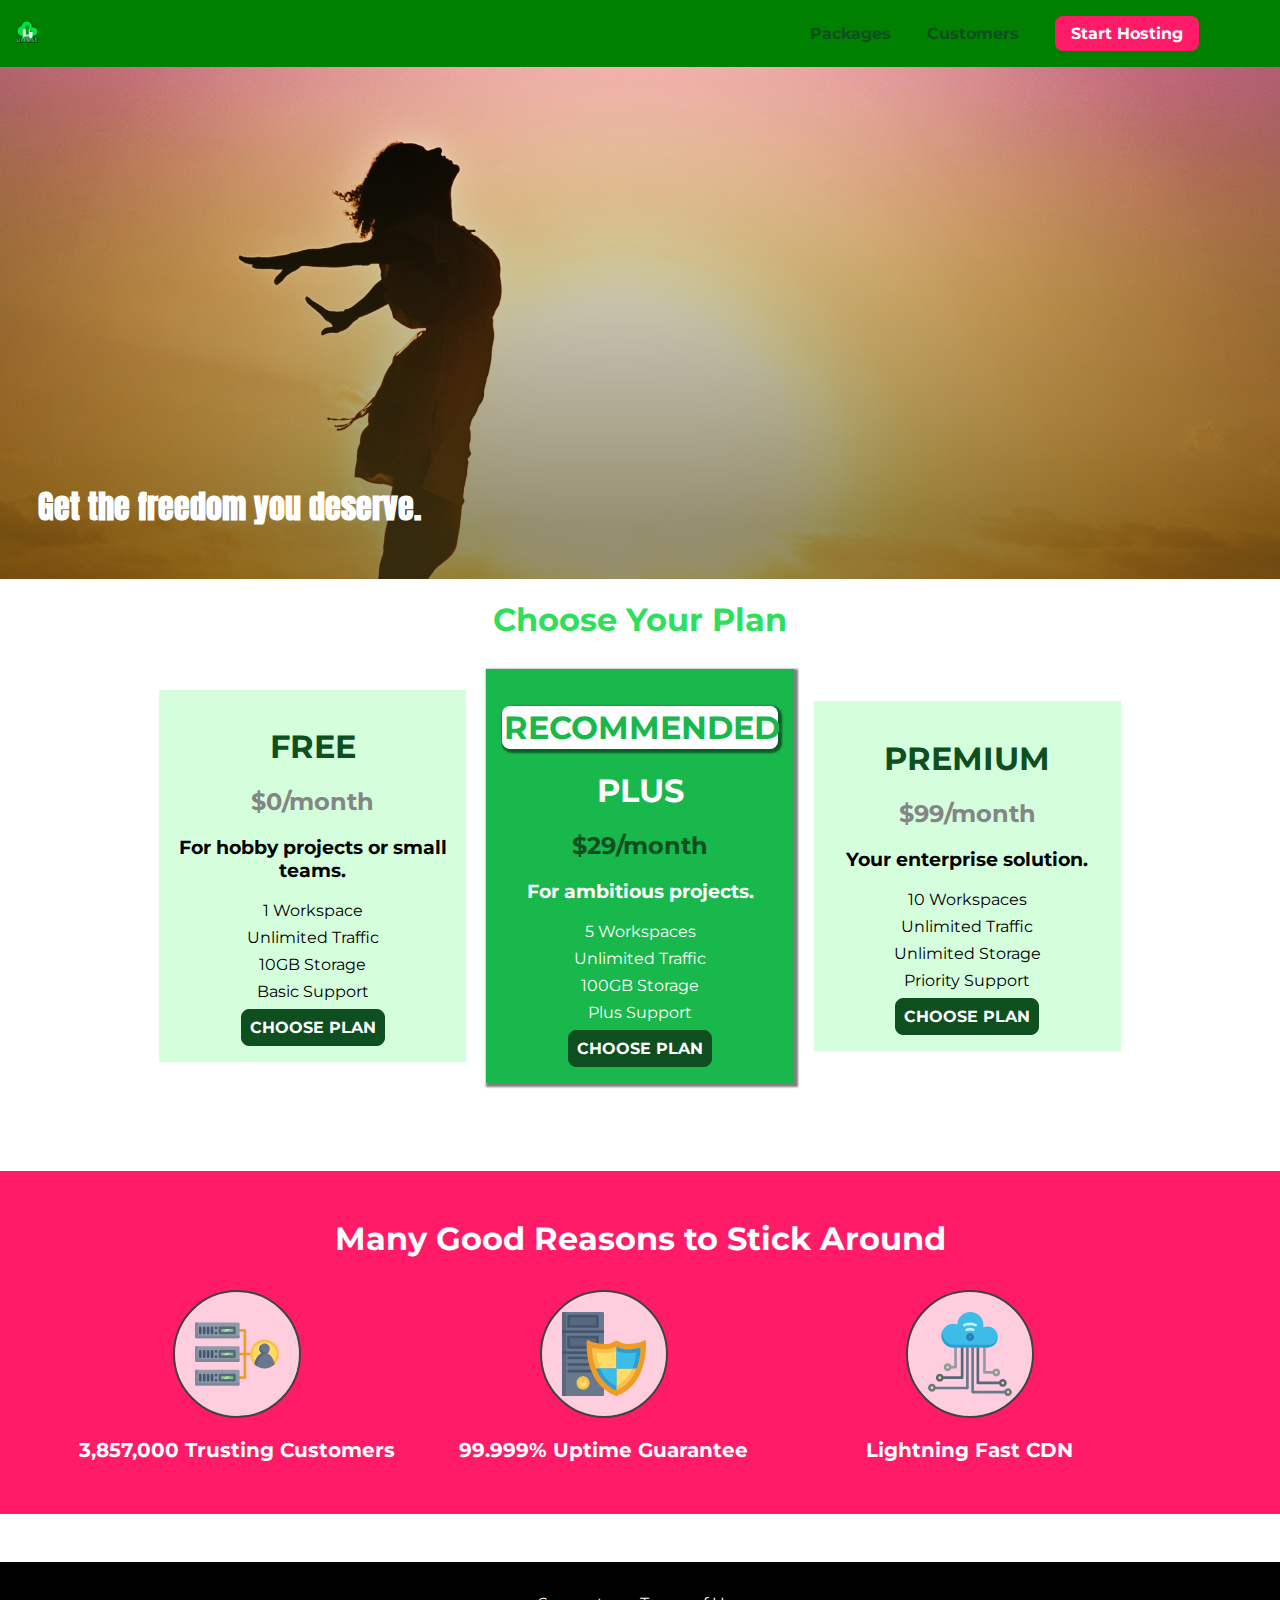
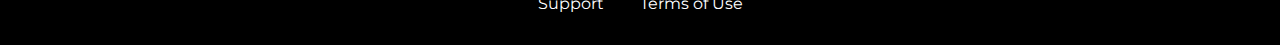
==== commit f2cc2fc9: "feat: update sizes-and-units" ====
--- a/basics-01/index.html
+++ b/basics-01/index.html
@@ -12,6 +12,7 @@
 </head>
 
 <body>
+    <div class="backdrop"></div>
     <header class="main-header">
         <div>
             <a href="index.html" class="main-header__brand">
--- a/basics-01/shared.css
+++ b/basics-01/shared.css
@@ -1,3 +1,32 @@
+* {
+  box-sizing: border-box;
+}
+
+html {
+  height: 100%;
+}
+
+body {
+  font-family: 'Montserrat', sans-serif;
+  margin: 0;
+  height: 100%;
+}
+
+.backdrop {
+  position: fixed;
+  display: none;
+  top: 0;
+  left: 0;
+  z-index: 100;
+  width: 100%;
+  height: 100%;
+  background-color: rgba(0, 0, 0, 0.5);
+}
+
+a {
+  display: block;
+}
+
 .button {
   background: #0e4f1f;
   color: white;
@@ -134,12 +163,3 @@
 .main-footer__link a:active {
   color: #ccc;
 }
-
-* {
-  box-sizing: border-box;
-}
-
-body {
-  font-family: 'Montserrat', sans-serif;
-  margin: 0;
-}
